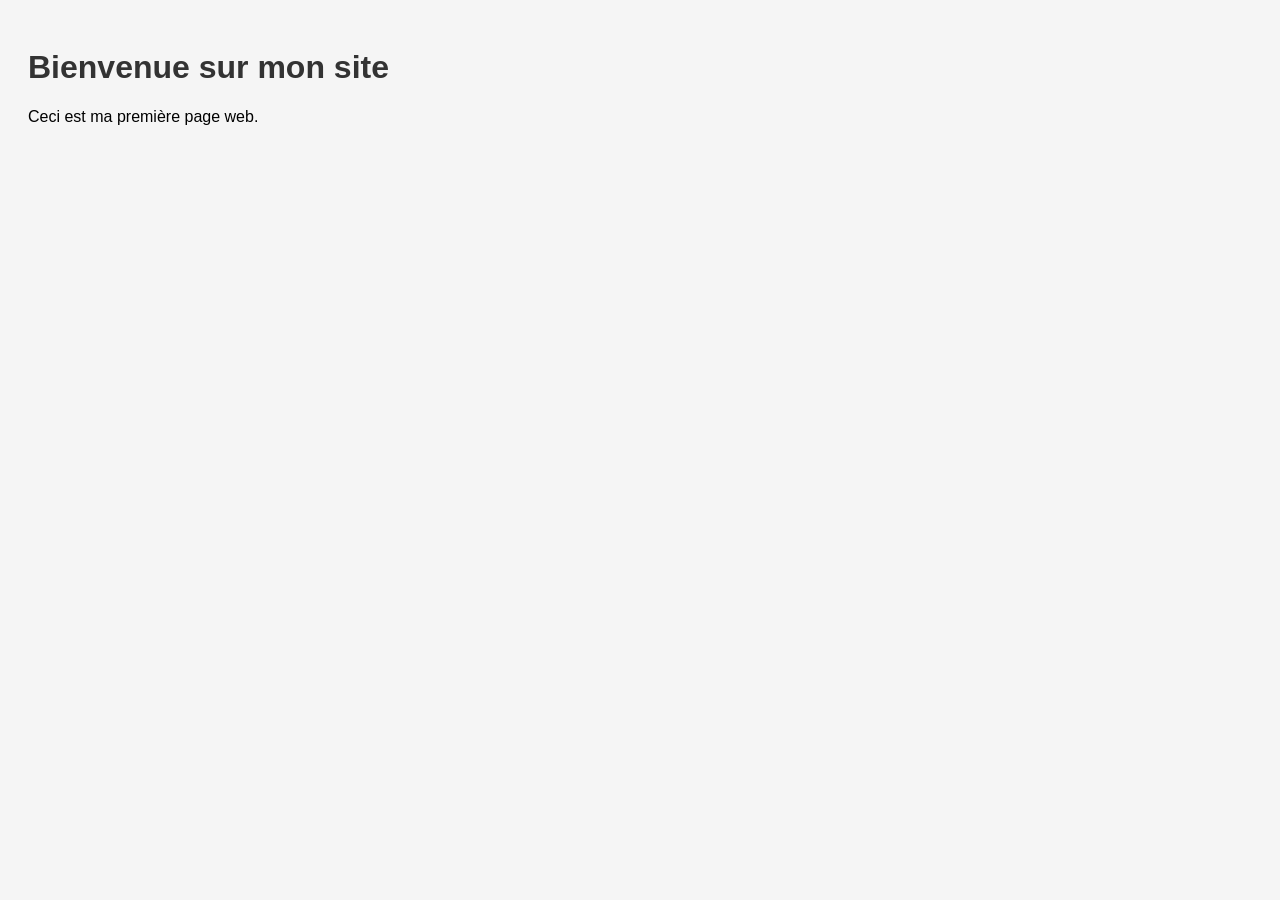
==== index.html @ f5aa0b67 "initial commitq" ====
<!DOCTYPE html>
<html lang="fr">
<head>
    <meta charset="UTF-8">
    <title>Mon premier site</title>
    <link rel="stylesheet" href="style.css">
</head>
<body>
    <h1>Bienvenue sur mon site</h1>
    <p>Ceci est ma première page web.</p>

    <script src="script.js"></script>
</body>
</html>
---- style.css ----
body {
    font-family: Arial, sans-serif;
    background: #f5f5f5;
    padding: 20px;
}
h1 {
    color: #333;
}
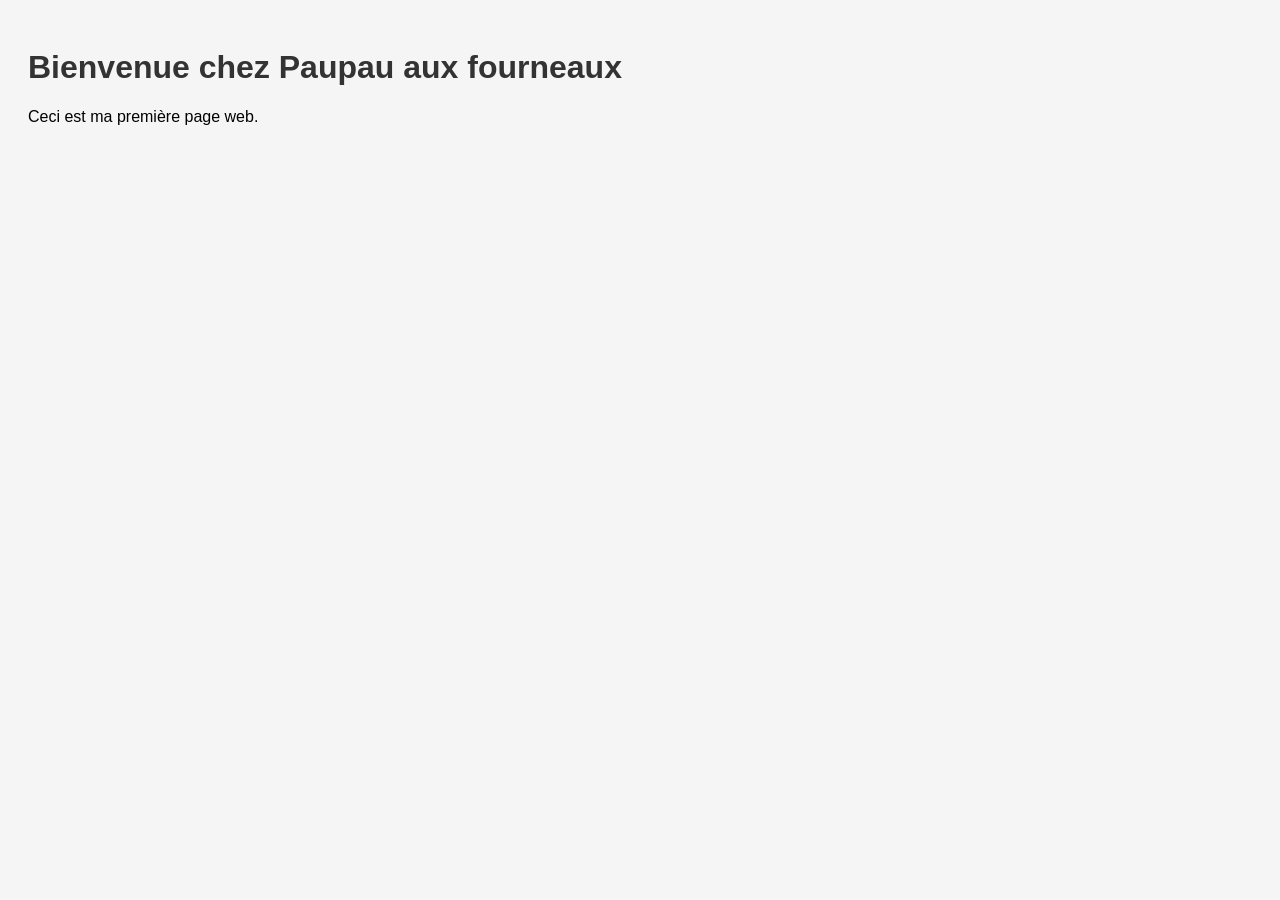
==== commit b24b95cf: "Modification du titre" ====
--- a/index.html
+++ b/index.html
@@ -2,11 +2,11 @@
 <html lang="fr">
 <head>
     <meta charset="UTF-8">
-    <title>Mon premier site</title>
+    <title>Bienvenue chez Paupau aux fourneaux</title>
     <link rel="stylesheet" href="style.css">
 </head>
 <body>
-    <h1>Bienvenue sur mon site</h1>
+    <h1>Bienvenue chez Paupau aux fourneaux</h1>
     <p>Ceci est ma première page web.</p>
 
     <script src="script.js"></script>
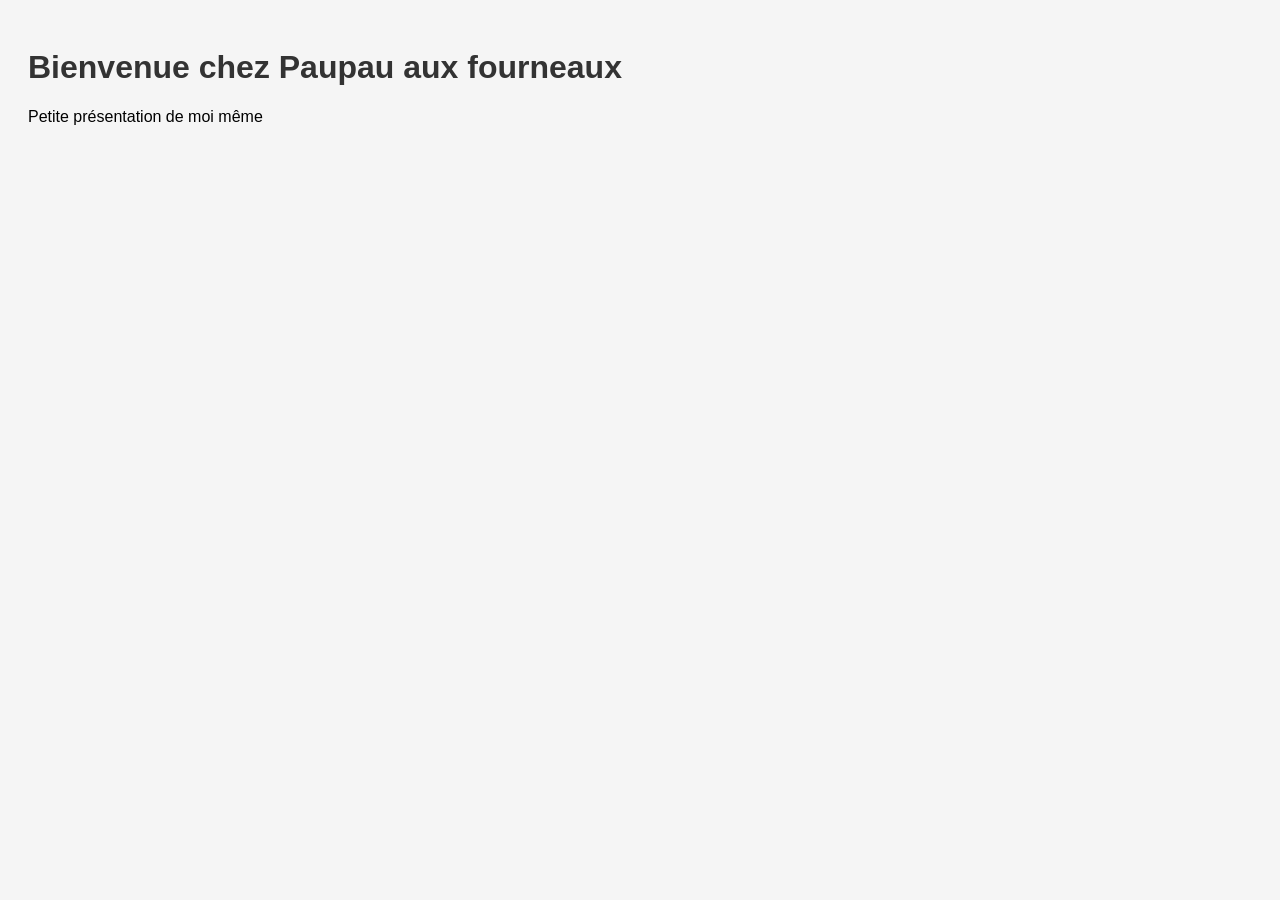
==== commit 1f23aa7e: "Titre présentation" ====
--- a/index.html
+++ b/index.html
@@ -7,7 +7,7 @@
 </head>
 <body>
     <h1>Bienvenue chez Paupau aux fourneaux</h1>
-    <p>Ceci est ma première page web.</p>
+    <p>Petite présentation de moi même</p>
 
     <script src="script.js"></script>
 </body>
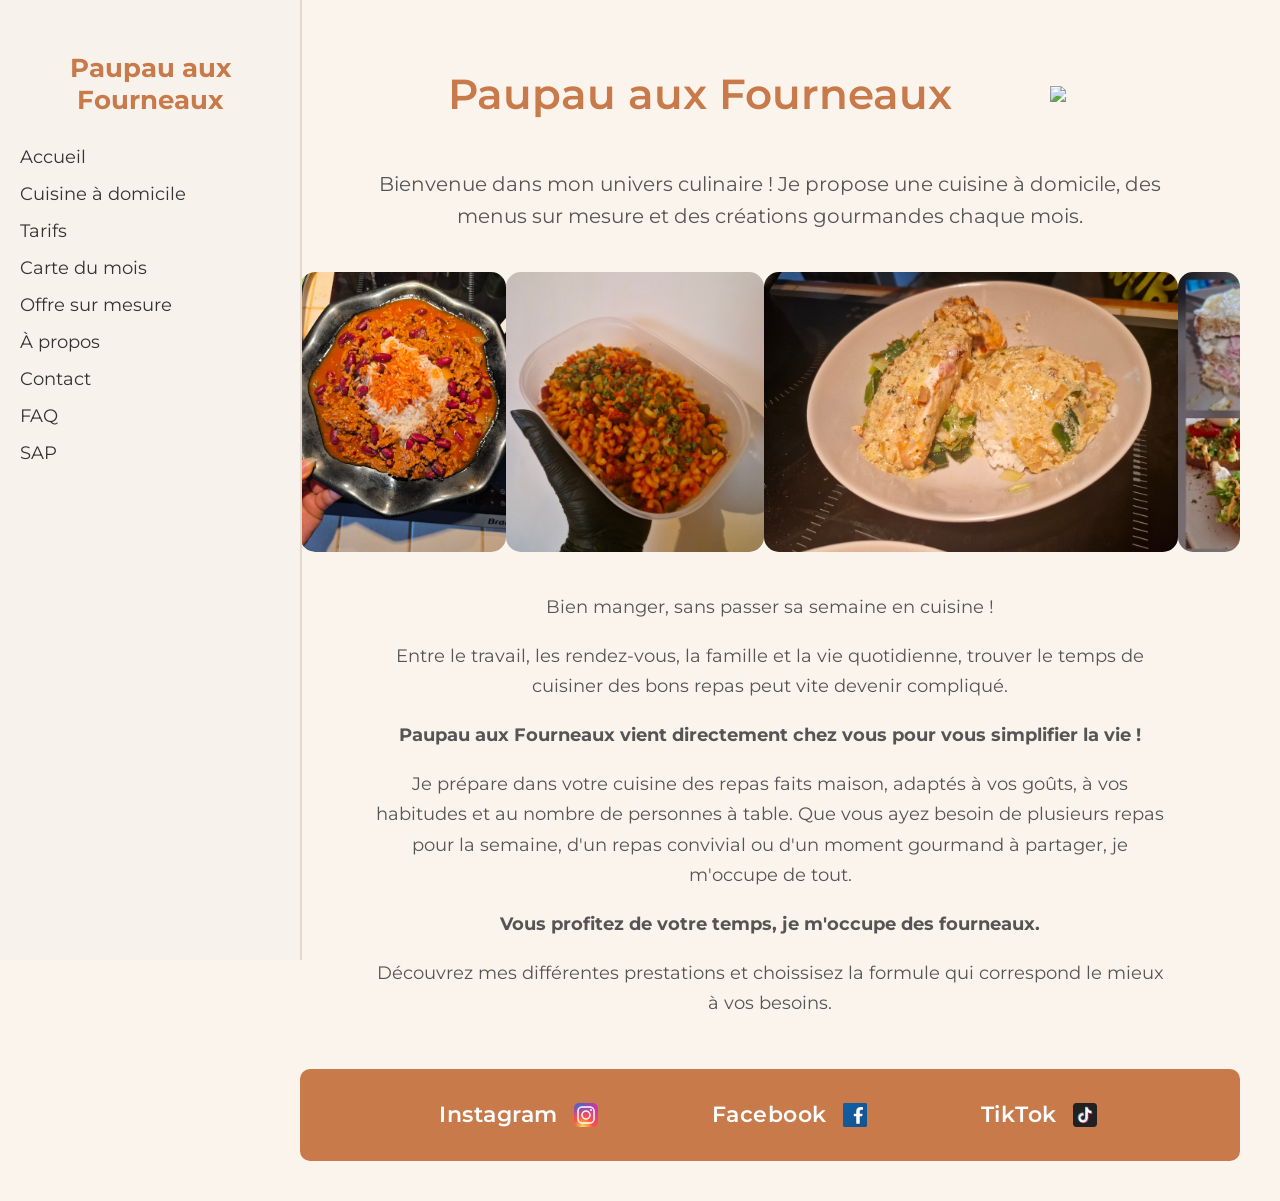
==== commit a83f432d: "partie cuisine surmesure apropos" ====
--- a/index.html
+++ b/index.html
@@ -2,13 +2,88 @@
 <html lang="fr">
 <head>
     <meta charset="UTF-8">
-    <title>Bienvenue chez Paupau aux fourneaux</title>
+    <title>Paupau aux Fourneaux</title>
     <link rel="stylesheet" href="style.css">
+    <link rel="preconnect" href="https://fonts.googleapis.com">
+    <link rel="preconnect" href="https://fonts.gstatic.com" crossorigin>
+    <link href="https://fonts.googleapis.com/css2?family=Playfair+Display:wght@400;600&family=Inter:wght@300;400;500&display=swap" rel="stylesheet">
 </head>
+
 <body>
-    <h1>Bienvenue chez Paupau aux fourneaux</h1>
-    <p>Petite présentation de moi même</p>
 
-    <script src="script.js"></script>
+    <!-- Sidebar -->
+    <nav class="sidebar">
+        <h2>Paupau aux Fourneaux</h2>
+        <ul>
+            <li><a href="index.html">Accueil</a></li>
+            <li><a href="cuisine.html">Cuisine à domicile</a></li>
+            <li><a href="tarifs.html">Tarifs</a></li>
+            <li><a href="carte.html">Carte du mois</a></li>
+            <li><a href="surmesure.html">Offre sur mesure</a></li>
+            <li><a href="apropos.html">À propos</a></li>
+            <li><a href="contact.html">Contact</a></li>
+            <li><a href="faq.html">FAQ</a></li>
+            <li><a href="sap.html">SAP</a></li>
+        </ul>
+    </nav>
+
+    <!-- Contenu principal -->
+    <main>
+       <header class="hero">
+    <div class="hero-top">
+        <h1>Paupau aux Fourneaux</h1>
+        <img src="image/logo.png" class="logo-right">
+    </div>
+    <p>Bienvenue dans mon univers culinaire ! Je propose une cuisine à domicile, des menus sur mesure et des créations gourmandes chaque mois.</p>
+</header>
+
+        <!-- Carrousel -->
+        <section class="carousel">
+            <div class="slides">
+                <img src="image/plat_1.jpg" alt="Plat 1">
+                <img src="image/plat_2.jpg" alt="Plat 2">
+                <img src="image/plat_3.jpg" alt="Plat 3">
+                <img src="image/plat_4.jpg" alt="Plat 4">
+                <img src="image/plat_5.jpg" alt="Plat 5">
+                <img src="image/plat_6.jpg" alt="Plat 6">
+                <img src="image/plat_7.jpg" alt="Plat 7">
+                <img src="image/plat_8.jpg" alt="Plat 8">
+                <img src="image/plat_9.jpg" alt="Plat 9">
+                <img src="image/plat_10.jpg" alt="Plat 10">
+                <img src="image/plat_12.jpg" alt="Plat 12">
+                <img src="image/plat_13.jpg" alt="Plat 13">
+                <img src="image/plat_14.jpg" alt="Plat 14">
+                <img src="image/plat_15.jpg" alt="Plat 15">
+            </div>
+        </section>
+
+    <section class="presentation">
+    <p>Bien manger, sans passer sa semaine en cuisine ! </p>
+    <p>Entre le travail, les rendez-vous, la famille et la vie quotidienne, trouver le temps de cuisiner des bons repas peut vite devenir compliqué.</p>
+    <p><strong>Paupau aux Fourneaux vient directement chez vous pour vous simplifier la vie !</strong></p>
+    <p>Je prépare dans votre cuisine des repas faits maison, adaptés à vos goûts, à vos habitudes et au nombre de personnes à table. Que vous ayez besoin de plusieurs repas pour la semaine, d'un repas convivial ou d'un moment gourmand à partager, je m'occupe de tout.</p>
+    <p><strong>Vous profitez de votre temps, je m'occupe des fourneaux. </strong></p>
+    <p>Découvrez mes différentes prestations et choissisez la formule qui correspond le mieux à vos besoins.</p>
+    </section>  
+
+        <!-- Réseaux sociaux -->
+         <footer class="social-footer">
+            <div class="footer-links">
+                <a href="https://www.instagram.com/paupau_aux_fourneaux.cad/" class="social-item" target="_blank">
+                    <span>Instagram</span>
+                    <img src="image/insta_P.png" alt="Instagram">
+                </a>
+                <a href="https://www.facebook.com/people/Paupau-aux-fourneaux/61578307213638/" class="social-item" target="_blank">
+                    <span>Facebook</span>
+                    <img src="image/facebook_P.png" alt="Facebook">
+                </a>
+                <a href="https://www.tiktok.com/@paupau_aux_fourneaux" class="social-item" target="_blank">
+                    <span>TikTok</span>
+                    <img src="image/tiktok_P.png" alt="TikTok">
+                </a>
+            </div>
+        </footer>
+    </main>
+
 </body>
 </html>
--- a/style.css
+++ b/style.css
@@ -1,8 +1,261 @@
+/* Police Montserrat */
+@import url('https://fonts.googleapis.com/css2?family=Montserrat:wght@300;400;500;600&display=swap');
+
 body {
-    font-family: Arial, sans-serif;
-    background: #f5f5f5;
-    padding: 20px;
-}
-h1 {
+    margin: 0;
+    font-family: 'Montserrat', sans-serif;
+    background: #fbf4ed;
+}
+
+/* Sidebar */
+.sidebar {
+    width: 260px;
+    background: #f8f2ec;
+    padding: 30px 20px;
+    height: 100vh;
+    position: fixed;
+    border-right: 2px solid #e2d8cf;
+}
+
+.sidebar h2 {
+    font-size: 26px;
+    color: #c97a4a;
+    text-align: center;
+    margin-bottom: 30px;
+}
+
+.sidebar ul {
+    list-style: none;
+    padding: 0;
+}
+
+.sidebar ul li {
+    margin: 15px 0;
+}
+
+.sidebar ul li a {
+    text-decoration: none;
     color: #333;
-}
+    font-size: 18px;
+    display: block;
+    transition: 0.2s;
+}
+
+.sidebar ul li a:hover {
+    color: #c97a4a;
+    transform: translateX(5px);
+}
+
+/* Contenu principal */
+main {
+    margin-left: 260px;
+    padding: 40px;
+}
+
+/* Header accueil */
+.hero {
+    text-align: center;
+    max-width: 800px;
+    margin: 0 auto;
+}
+
+.hero-top {
+    display: flex;
+    justify-content: space-between;
+    align-items: center;
+    max-width: 900px;
+    margin: 0 auto;
+}
+
+.hero-top h1 {
+    flex: 1;
+    text-align: center;
+    font-size: 42px;
+    color: #c97a4a;
+    font-weight: 600;
+}
+
+.logo-right {
+    width: 120px;
+    height: auto;
+    margin-left: 20px;
+}
+
+.hero p {
+    font-size: 20px;
+    color: #555;
+    line-height: 1.6;
+}
+
+
+.cuisine, .surmesure, .presentation, .apropos {
+    max-width: 800px;
+    margin: 40px auto;
+    text-align: center;
+    font-size: 18px;
+    color: #555;
+    line-height: 1.7;
+}
+
+/* Carrousel */
+/* Carrousel */
+.carousel {
+    margin-top: 40px;
+    overflow: hidden;
+    width: 100%;
+    height: 280px; /* hauteur réduite = plus de plat visible */
+    border-radius: 15px;
+}
+
+/* Conteneur des images */
+.slides {
+    display: flex;
+    animation: slide 35s infinite;
+}
+
+/* Images */
+.slides img {
+    width: 100%;
+    height: 280px;
+    object-fit: cover; /* pas de zoom excessif avec hauteur réduite */
+    border-radius: 15px;
+}
+
+
+
+/* Animation sans vide */
+@keyframes slide {
+    0%   { transform: translateX(0); }
+    33%  { transform: translateX(-100%); }
+    66%  { transform: translateX(-200%); }
+    100% { transform: translateX(0); }
+}
+
+/* Footer réseaux sociaux */
+.social-footer {
+    margin-top: 50px;
+    text-align: center;
+    background: #c97a4a;
+    padding: 30px 0;
+    border-radius: 10px;
+}
+
+.social-footer a {
+    margin: 0 15px;
+    color: #fff;           /* texte blanc pour contraster */
+    font-size: 20px;
+    text-decoration: none;
+    font-weight: 500;
+}
+
+.social-footer a:hover {
+    color: #333;
+}
+
+.footer-images {
+    display: flex;
+    justify-content: center;
+    gap: 25px; /* espace entre les images */
+    margin-bottom: 20px; /* espace entre images et réseaux */
+}
+
+.footer-images img {
+    width: 40px;   /* taille des icônes */
+    height: 40px;
+    object-fit: contain;
+}
+
+/* Conteneur des réseaux */
+.footer-links {
+    display: flex;
+    justify-content: center;
+    gap: 80px; /* plus d’espace entre les réseaux */
+}
+
+/* Un réseau = nom + icône */
+.social-item {
+    display: flex;
+    align-items: center;
+    gap: 12px; /* espace entre nom et icône */
+    text-decoration: none;
+    transition: 0.2s;
+}
+
+/* Nom du réseau */
+.social-item span {
+    color: #fff;
+    font-size: 22px;
+    font-weight: 600;
+    letter-spacing: 0.5px;
+}
+
+/* Icône */
+.social-item img {
+    width: 32px;
+    height: 32px;
+    object-fit: contain;
+}
+
+/* Effet hover premium */
+.social-item:hover span {
+    color: #333;
+}
+
+.social-item:hover img {
+    transform: scale(1.15);
+}
+
+/* Responsive mobile */
+@media (max-width: 768px) {
+
+    .sidebar {
+        width: 100%;
+        height: auto;
+        position: relative;
+        border-right: none;
+        border-bottom: 2px solid #e2d8cf;
+        padding: 10px;
+    }
+
+    .sidebar ul {
+        display: flex;
+        flex-wrap: wrap;
+        justify-content: center;
+    }
+
+    .sidebar ul li {
+        margin: 10px;
+    }
+
+    main {
+        margin-left: 0;
+        padding: 20px;
+    }
+
+    .hero-top {
+        flex-direction: column;
+    }
+
+    .hero-top h1 {
+        margin-bottom: 15px;
+        font-size: 32px;
+    }
+
+    .logo-right {
+        margin: 0;
+        width: 100px;
+    }
+
+    .hero p {
+        font-size: 18px;
+    }
+
+    .carousel {
+        height: 220px;
+        border-radius: 10px;
+    }
+
+    .slides img {
+        height: 220px;
+    }
+}
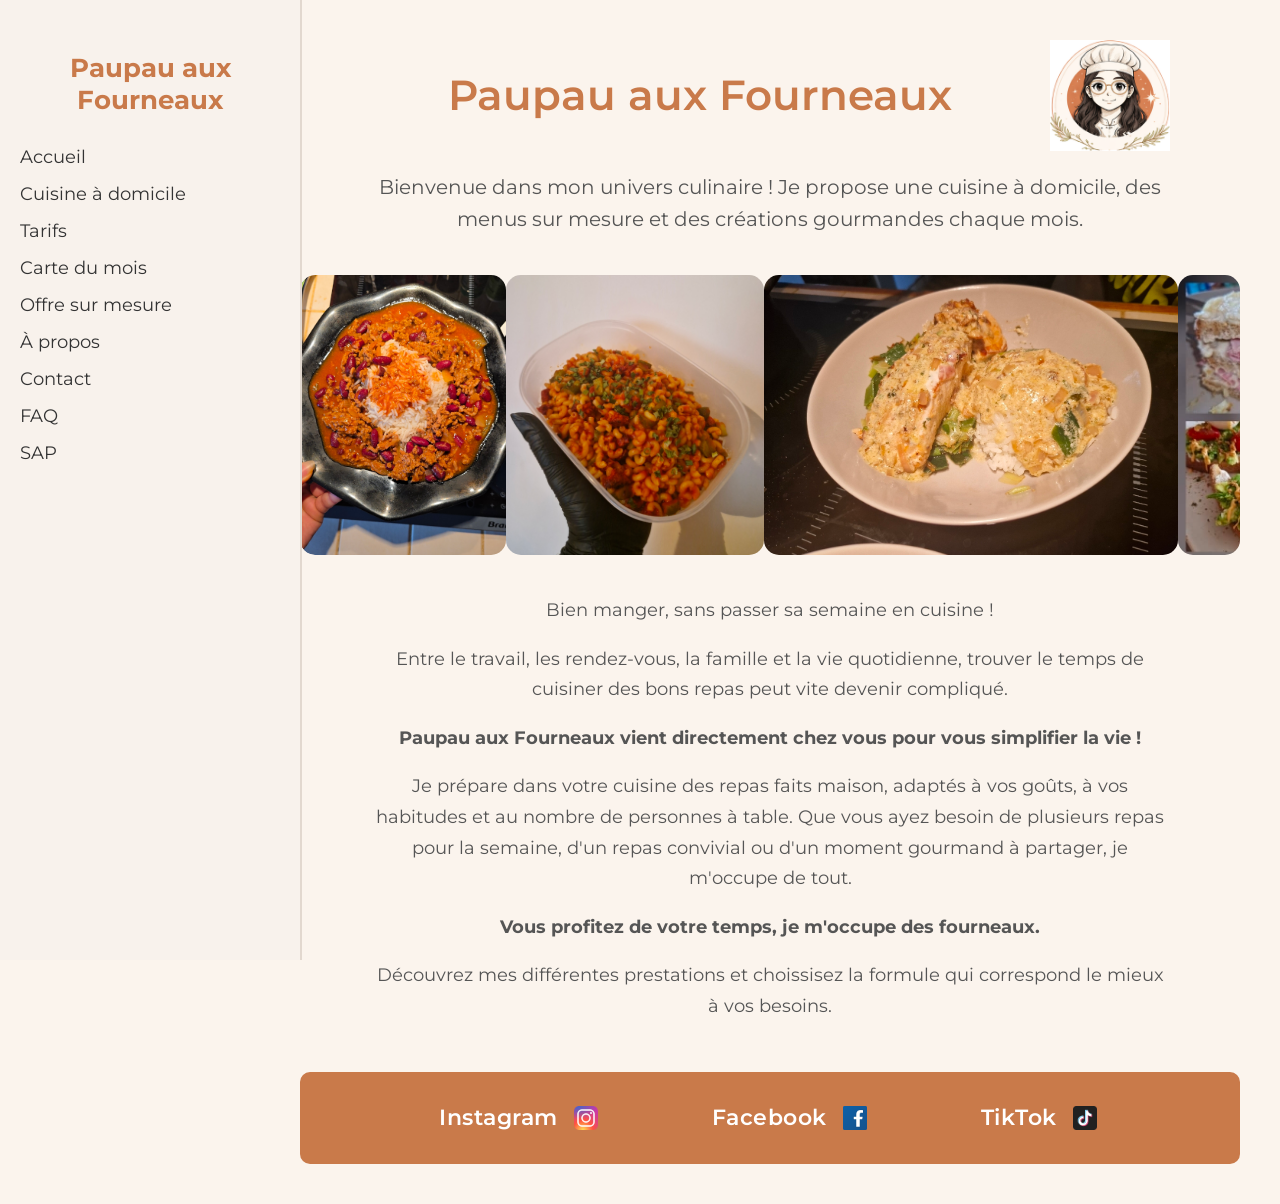
==== commit 307c66c0: "test mobile 2" ====
--- a/index.html
+++ b/index.html
@@ -10,7 +10,7 @@
 </head>
 
 <body>
-
+    <button class="mobile-menu-btn">☰ Menu</button>
     <!-- Sidebar -->
     <nav class="sidebar">
         <h2>Paupau aux Fourneaux</h2>
@@ -32,7 +32,7 @@
        <header class="hero">
     <div class="hero-top">
         <h1>Paupau aux Fourneaux</h1>
-        <img src="image/logo.png" class="logo-right">
+        <img src="image/Logo.png" class="logo-right">
     </div>
     <p>Bienvenue dans mon univers culinaire ! Je propose une cuisine à domicile, des menus sur mesure et des créations gourmandes chaque mois.</p>
 </header>
@@ -84,6 +84,11 @@
             </div>
         </footer>
     </main>
+<script>
+document.querySelector('.mobile-menu-btn').onclick = function() {
+    document.querySelector('.sidebar').classList.toggle('active');
+};
+</script>
 
 </body>
 </html>
--- a/style.css
+++ b/style.css
@@ -1,10 +1,15 @@
 /* Police Montserrat */
 @import url('https://fonts.googleapis.com/css2?family=Montserrat:wght@300;400;500;600&display=swap');
+
 
 body {
     margin: 0;
     font-family: 'Montserrat', sans-serif;
     background: #fbf4ed;
+}
+
+.mobile-menu-btn {
+    display: none;
 }
 
 /* Sidebar */
@@ -207,55 +212,94 @@
 
 /* Responsive mobile */
 @media (max-width: 768px) {
-
+    .logo-right {
+        width: 80px;
+        height: auto;
+    }
+
+    /* Sidebar cachée par défaut sur mobile */
     .sidebar {
-        width: 100%;
-        height: auto;
-        position: relative;
-        border-right: none;
-        border-bottom: 2px solid #e2d8cf;
-        padding: 10px;
+        display: none;
+    }
+
+    /* Sidebar visible quand active */
+    .sidebar.active {
+        display: block;
     }
 
     .sidebar ul {
         display: flex;
         flex-wrap: wrap;
         justify-content: center;
-    }
-
-    .sidebar ul li {
-        margin: 10px;
-    }
+        gap: 12px;
+    }
+
+    .sidebar ul li a {
+        font-size: 16px;
+    }
+
+    .hero-top {
+        flex-direction: column;
+        gap: 10px;
+    }
+
+    .hero-top h1 {
+        font-size: 28px;
+    }
+
+    .logo-right {
+        width: 80px;
+    }
+
+     .carousel {
+        height: 180px;
+        border-radius: 10px;
+    }
+
+    .slides img {
+        height: 180px;
+        object-fit: cover;
+    }
+
+     .cuisine, .surmesure, .presentation, .apropos {
+        padding: 0 15px;
+        font-size: 16px;
+        line-height: 1.6;
+    }
+
+    .footer-links {
+    flex-direction: column;
+    gap: 25px;
+    align-items: center;
+}
+
+.social-item {
+    justify-content: center;
+}
+
+.social-item span {
+    font-size: 18px;
+}
+
+.social-item img {
+    width: 26px;
+    height: 26px;
+}
 
     main {
         margin-left: 0;
         padding: 20px;
     }
 
-    .hero-top {
-        flex-direction: column;
-    }
-
-    .hero-top h1 {
-        margin-bottom: 15px;
-        font-size: 32px;
-    }
-
-    .logo-right {
-        margin: 0;
-        width: 100px;
-    }
-
-    .hero p {
-        font-size: 18px;
-    }
-
-    .carousel {
-        height: 220px;
-        border-radius: 10px;
-    }
-
-    .slides img {
-        height: 220px;
-    }
-}
+    .mobile-menu-btn {
+        display: block;
+        background: #c97a4a;
+        color: #fff;
+        border: none;
+        padding: 12px 20px;
+        font-size: 20px;
+        width: 100%;
+        text-align: left;
+        cursor: pointer;
+    }
+}
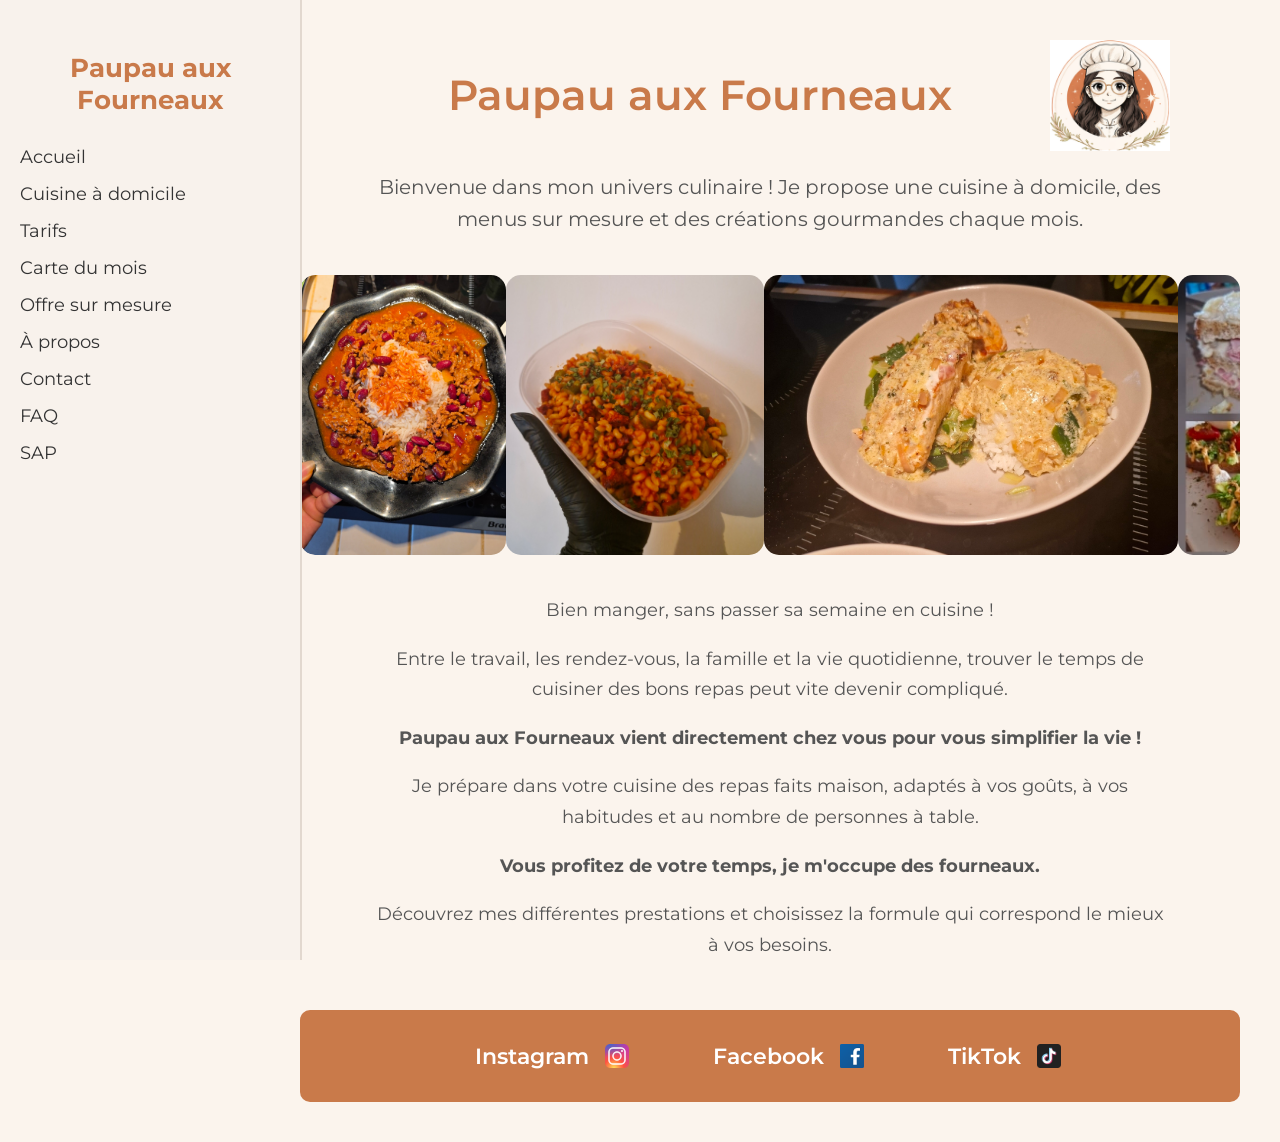
==== commit 297ee797: "test mobile 4" ====
--- a/index.html
+++ b/index.html
@@ -4,14 +4,16 @@
     <meta charset="UTF-8">
     <title>Paupau aux Fourneaux</title>
     <link rel="stylesheet" href="style.css">
+
+    <!-- Google Fonts -->
     <link rel="preconnect" href="https://fonts.googleapis.com">
     <link rel="preconnect" href="https://fonts.gstatic.com" crossorigin>
     <link href="https://fonts.googleapis.com/css2?family=Playfair+Display:wght@400;600&family=Inter:wght@300;400;500&display=swap" rel="stylesheet">
 </head>
 
 <body>
-    <button class="mobile-menu-btn">☰ Menu</button>
-    <!-- Sidebar -->
+
+    <!-- Sidebar (PC) / Menu horizontal (mobile) -->
     <nav class="sidebar">
         <h2>Paupau aux Fourneaux</h2>
         <ul>
@@ -29,13 +31,15 @@
 
     <!-- Contenu principal -->
     <main>
-       <header class="hero">
-    <div class="hero-top">
-        <h1>Paupau aux Fourneaux</h1>
-        <img src="image/Logo.png" class="logo-right">
-    </div>
-    <p>Bienvenue dans mon univers culinaire ! Je propose une cuisine à domicile, des menus sur mesure et des créations gourmandes chaque mois.</p>
-</header>
+
+        <!-- Header -->
+        <header class="hero">
+            <div class="hero-top">
+                <h1>Paupau aux Fourneaux</h1>
+                <img src="image/Logo.png" class="logo-right" alt="Logo">
+            </div>
+            <p>Bienvenue dans mon univers culinaire ! Je propose une cuisine à domicile, des menus sur mesure et des créations gourmandes chaque mois.</p>
+        </header>
 
         <!-- Carrousel -->
         <section class="carousel">
@@ -57,17 +61,18 @@
             </div>
         </section>
 
-    <section class="presentation">
-    <p>Bien manger, sans passer sa semaine en cuisine ! </p>
-    <p>Entre le travail, les rendez-vous, la famille et la vie quotidienne, trouver le temps de cuisiner des bons repas peut vite devenir compliqué.</p>
-    <p><strong>Paupau aux Fourneaux vient directement chez vous pour vous simplifier la vie !</strong></p>
-    <p>Je prépare dans votre cuisine des repas faits maison, adaptés à vos goûts, à vos habitudes et au nombre de personnes à table. Que vous ayez besoin de plusieurs repas pour la semaine, d'un repas convivial ou d'un moment gourmand à partager, je m'occupe de tout.</p>
-    <p><strong>Vous profitez de votre temps, je m'occupe des fourneaux. </strong></p>
-    <p>Découvrez mes différentes prestations et choissisez la formule qui correspond le mieux à vos besoins.</p>
-    </section>  
+        <!-- Présentation -->
+        <section class="presentation">
+            <p>Bien manger, sans passer sa semaine en cuisine !</p>
+            <p>Entre le travail, les rendez-vous, la famille et la vie quotidienne, trouver le temps de cuisiner des bons repas peut vite devenir compliqué.</p>
+            <p><strong>Paupau aux Fourneaux vient directement chez vous pour vous simplifier la vie !</strong></p>
+            <p>Je prépare dans votre cuisine des repas faits maison, adaptés à vos goûts, à vos habitudes et au nombre de personnes à table.</p>
+            <p><strong>Vous profitez de votre temps, je m'occupe des fourneaux.</strong></p>
+            <p>Découvrez mes différentes prestations et choisissez la formule qui correspond le mieux à vos besoins.</p>
+        </section>
 
-        <!-- Réseaux sociaux -->
-         <footer class="social-footer">
+        <!-- Footer -->
+        <footer class="social-footer">
             <div class="footer-links">
                 <a href="https://www.instagram.com/paupau_aux_fourneaux.cad/" class="social-item" target="_blank">
                     <span>Instagram</span>
@@ -83,12 +88,8 @@
                 </a>
             </div>
         </footer>
+
     </main>
-<script>
-document.querySelector('.mobile-menu-btn').onclick = function() {
-    document.querySelector('.sidebar').classList.toggle('active');
-};
-</script>
 
 </body>
 </html>
--- a/style.css
+++ b/style.css
@@ -1,6 +1,5 @@
 /* Police Montserrat */
 @import url('https://fonts.googleapis.com/css2?family=Montserrat:wght@300;400;500;600&display=swap');
-
 
 body {
     margin: 0;
@@ -8,11 +7,7 @@
     background: #fbf4ed;
 }
 
-.mobile-menu-btn {
-    display: none;
-}
-
-/* Sidebar */
+/* Sidebar (PC) */
 .sidebar {
     width: 260px;
     background: #f8f2ec;
@@ -92,7 +87,7 @@
     line-height: 1.6;
 }
 
-
+/* Sections */
 .cuisine, .surmesure, .presentation, .apropos {
     max-width: 800px;
     margin: 40px auto;
@@ -102,33 +97,27 @@
     line-height: 1.7;
 }
 
-/* Carrousel */
 /* Carrousel */
 .carousel {
     margin-top: 40px;
     overflow: hidden;
     width: 100%;
-    height: 280px; /* hauteur réduite = plus de plat visible */
+    height: 280px;
     border-radius: 15px;
 }
 
-/* Conteneur des images */
 .slides {
     display: flex;
     animation: slide 35s infinite;
 }
 
-/* Images */
 .slides img {
     width: 100%;
     height: 280px;
-    object-fit: cover; /* pas de zoom excessif avec hauteur réduite */
+    object-fit: cover;
     border-radius: 15px;
 }
 
-
-
-/* Animation sans vide */
 @keyframes slide {
     0%   { transform: translateX(0); }
     33%  { transform: translateX(-100%); }
@@ -136,7 +125,7 @@
     100% { transform: translateX(0); }
 }
 
-/* Footer réseaux sociaux */
+/* Footer */
 .social-footer {
     margin-top: 50px;
     text-align: center;
@@ -145,63 +134,32 @@
     border-radius: 10px;
 }
 
-.social-footer a {
-    margin: 0 15px;
-    color: #fff;           /* texte blanc pour contraster */
-    font-size: 20px;
-    text-decoration: none;
-    font-weight: 500;
-}
-
-.social-footer a:hover {
-    color: #333;
-}
-
-.footer-images {
+.footer-links {
     display: flex;
     justify-content: center;
-    gap: 25px; /* espace entre les images */
-    margin-bottom: 20px; /* espace entre images et réseaux */
-}
-
-.footer-images img {
-    width: 40px;   /* taille des icônes */
-    height: 40px;
-    object-fit: contain;
-}
-
-/* Conteneur des réseaux */
-.footer-links {
-    display: flex;
-    justify-content: center;
-    gap: 80px; /* plus d’espace entre les réseaux */
-}
-
-/* Un réseau = nom + icône */
+    gap: 80px;
+}
+
 .social-item {
     display: flex;
     align-items: center;
-    gap: 12px; /* espace entre nom et icône */
+    gap: 12px;
     text-decoration: none;
     transition: 0.2s;
 }
 
-/* Nom du réseau */
 .social-item span {
     color: #fff;
     font-size: 22px;
     font-weight: 600;
-    letter-spacing: 0.5px;
-}
-
-/* Icône */
+}
+
 .social-item img {
     width: 32px;
     height: 32px;
     object-fit: contain;
 }
 
-/* Effet hover premium */
 .social-item:hover span {
     color: #333;
 }
@@ -210,21 +168,22 @@
     transform: scale(1.15);
 }
 
-/* Responsive mobile */
+/* ⭐ MOBILE — TOUT EN BAS POUR NE PAS ÊTRE ÉCRASÉ */
 @media (max-width: 768px) {
-    .logo-right {
-        width: 80px;
+
+    /* Sidebar devient un menu horizontal */
+    .sidebar {
+        width: 100%;
         height: auto;
-    }
-
-    /* Sidebar cachée par défaut sur mobile */
-    .sidebar {
-        display: none;
-    }
-
-    /* Sidebar visible quand active */
-    .sidebar.active {
-        display: block;
+        position: relative;
+        border-bottom: 2px solid #e2d8cf;
+        padding: 10px 0;
+        text-align: center;
+    }
+
+    .sidebar h2 {
+        font-size: 20px;
+        margin-bottom: 10px;
     }
 
     .sidebar ul {
@@ -232,12 +191,24 @@
         flex-wrap: wrap;
         justify-content: center;
         gap: 12px;
+        padding: 0;
+        margin: 0;
+    }
+
+    .sidebar ul li {
+        list-style: none;
     }
 
     .sidebar ul li a {
         font-size: 16px;
-    }
-
+        padding: 6px 10px;
+        background: #c97a4a;
+        color: #fff;
+        border-radius: 6px;
+        text-decoration: none;
+    }
+
+    /* Header mobile */
     .hero-top {
         flex-direction: column;
         gap: 10px;
@@ -249,9 +220,11 @@
 
     .logo-right {
         width: 80px;
-    }
-
-     .carousel {
+        height: auto;
+    }
+
+    /* Carrousel mobile */
+    .carousel {
         height: 180px;
         border-radius: 10px;
     }
@@ -261,45 +234,32 @@
         object-fit: cover;
     }
 
-     .cuisine, .surmesure, .presentation, .apropos {
+    /* Sections mobile */
+    .cuisine, .surmesure, .presentation, .apropos {
         padding: 0 15px;
         font-size: 16px;
         line-height: 1.6;
     }
 
+    /* Footer mobile */
     .footer-links {
-    flex-direction: column;
-    gap: 25px;
-    align-items: center;
-}
-
-.social-item {
-    justify-content: center;
-}
-
-.social-item span {
-    font-size: 18px;
-}
-
-.social-item img {
-    width: 26px;
-    height: 26px;
-}
-
+        flex-direction: column;
+        gap: 20px;
+        align-items: center;
+    }
+
+    .social-item span {
+        font-size: 18px;
+    }
+
+    .social-item img {
+        width: 26px;
+        height: 26px;
+    }
+
+    /* Main mobile */
     main {
         margin-left: 0;
         padding: 20px;
     }
-
-    .mobile-menu-btn {
-        display: block;
-        background: #c97a4a;
-        color: #fff;
-        border: none;
-        padding: 12px 20px;
-        font-size: 20px;
-        width: 100%;
-        text-align: left;
-        cursor: pointer;
-    }
-}
+}
